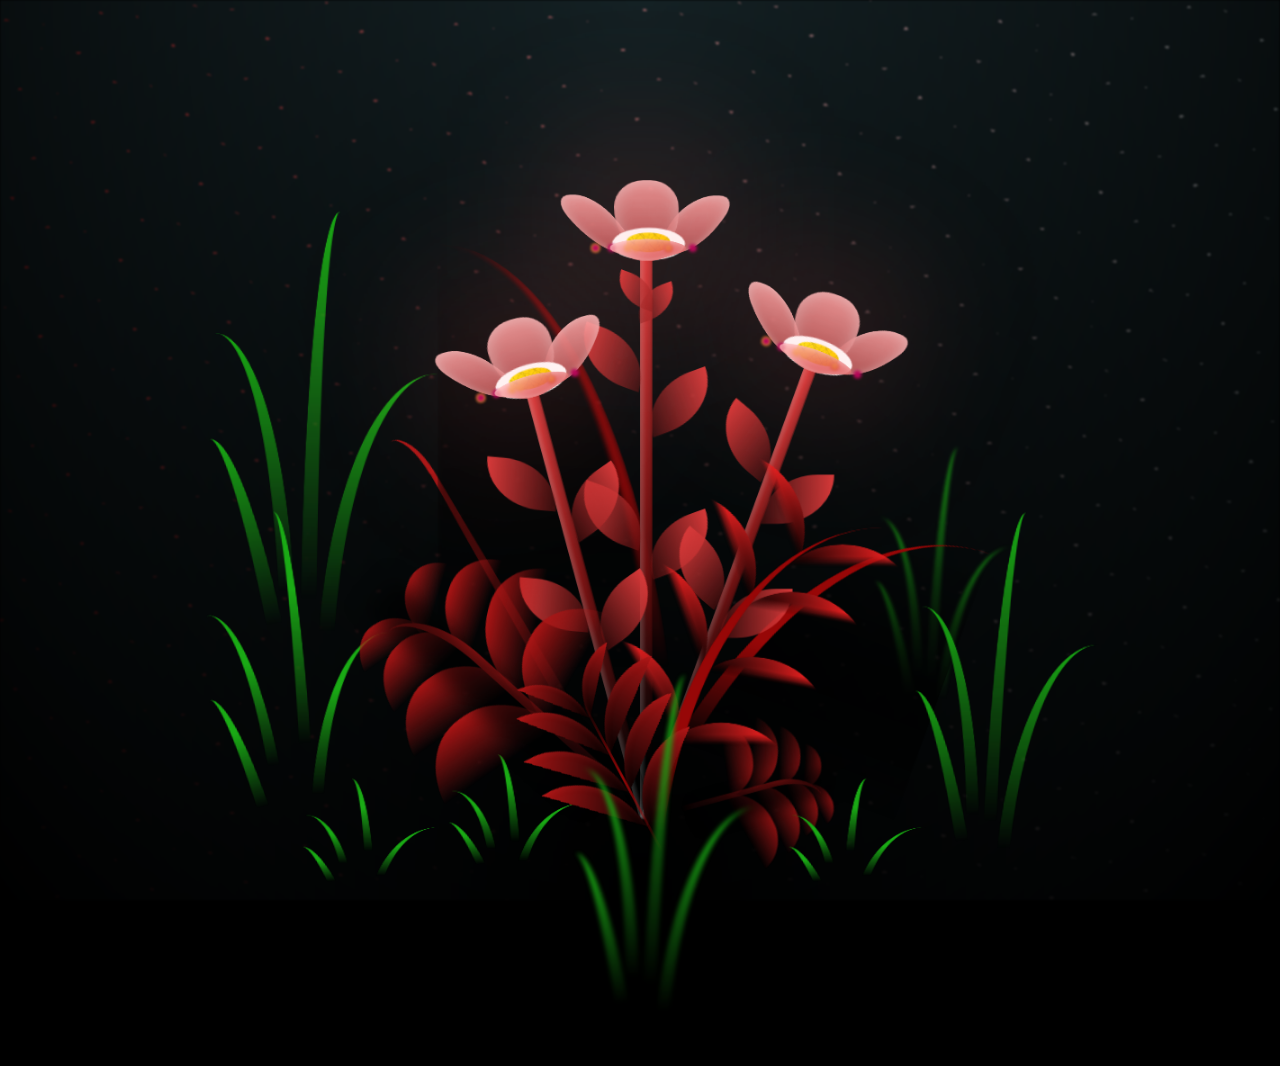
==== flowers/flower.html @ a2e35884 "v2" ====
<!DOCTYPE html>
<html lang="en">
<head>
    <meta charset="UTF-8">
    <meta http-equiv="X-UA-Compatible" content="IE=edge">
    <meta name="viewport" content="width=device-width, initial-scale=1.0">
    <link rel="stylesheet" href="css/main.css">
    <link rel="icon" href="img/flowers.png" type="image/x-icon">
    <title>flowers</title>
    <script src="main.js"></script>
</head>
<body class="container">
    <div class="night"></div>
    <div class="flowers">
      <div class="flower flower--1">
        <div class="flower__leafs flower__leafs--1">
          <div class="flower__leaf flower__leaf--1"></div>
          <div class="flower__leaf flower__leaf--2"></div>
          <div class="flower__leaf flower__leaf--3"></div>
          <div class="flower__leaf flower__leaf--4"></div>
          <div class="flower__white-circle"></div>
  
          <div class="flower__light flower__light--1"></div>
          <div class="flower__light flower__light--2"></div>
          <div class="flower__light flower__light--3"></div>
          <div class="flower__light flower__light--4"></div>
          <div class="flower__light flower__light--5"></div>
          <div class="flower__light flower__light--6"></div>
          <div class="flower__light flower__light--7"></div>
          <div class="flower__light flower__light--8"></div>
  
        </div>
        <div class="flower__line">
          <div class="flower__line__leaf flower__line__leaf--1"></div>
          <div class="flower__line__leaf flower__line__leaf--2"></div>
          <div class="flower__line__leaf flower__line__leaf--3"></div>
          <div class="flower__line__leaf flower__line__leaf--4"></div>
          <div class="flower__line__leaf flower__line__leaf--5"></div>
          <div class="flower__line__leaf flower__line__leaf--6"></div>
        </div>
      </div>
  
      <div class="flower flower--2">
        <div class="flower__leafs flower__leafs--2">
          <div class="flower__leaf flower__leaf--1"></div>
          <div class="flower__leaf flower__leaf--2"></div>
          <div class="flower__leaf flower__leaf--3"></div>
          <div class="flower__leaf flower__leaf--4"></div>
          <div class="flower__white-circle"></div>
  
          <div class="flower__light flower__light--1"></div>
          <div class="flower__light flower__light--2"></div>
          <div class="flower__light flower__light--3"></div>
          <div class="flower__light flower__light--4"></div>
          <div class="flower__light flower__light--5"></div>
          <div class="flower__light flower__light--6"></div>
          <div class="flower__light flower__light--7"></div>
          <div class="flower__light flower__light--8"></div>
  
        </div>
        <div class="flower__line">
          <div class="flower__line__leaf flower__line__leaf--1"></div>
          <div class="flower__line__leaf flower__line__leaf--2"></div>
          <div class="flower__line__leaf flower__line__leaf--3"></div>
          <div class="flower__line__leaf flower__line__leaf--4"></div>
        </div>
      </div>
  
      <div class="flower flower--3">
        <div class="flower__leafs flower__leafs--3">
          <div class="flower__leaf flower__leaf--1"></div>
          <div class="flower__leaf flower__leaf--2"></div>
          <div class="flower__leaf flower__leaf--3"></div>
          <div class="flower__leaf flower__leaf--4"></div>
          <div class="flower__white-circle"></div>
  
          <div class="flower__light flower__light--1"></div>
          <div class="flower__light flower__light--2"></div>
          <div class="flower__light flower__light--3"></div>
          <div class="flower__light flower__light--4"></div>
          <div class="flower__light flower__light--5"></div>
          <div class="flower__light flower__light--6"></div>
          <div class="flower__light flower__light--7"></div>
          <div class="flower__light flower__light--8"></div>
  
        </div>
        <div class="flower__line">
          <div class="flower__line__leaf flower__line__leaf--1"></div>
          <div class="flower__line__leaf flower__line__leaf--2"></div>
          <div class="flower__line__leaf flower__line__leaf--3"></div>
          <div class="flower__line__leaf flower__line__leaf--4"></div>
        </div>
      </div>
  
      <div class="grow-ans" style="--d:1.2s">
        <div class="flower__g-long">
          <div class="flower__g-long__top"></div>
          <div class="flower__g-long__bottom"></div>
        </div>
      </div>
  
      <div class="growing-grass">
        <div class="flower__grass flower__grass--1">
          <div class="flower__grass--top"></div>
          <div class="flower__grass--bottom"></div>
          <div class="flower__grass__leaf flower__grass__leaf--1"></div>
          <div class="flower__grass__leaf flower__grass__leaf--2"></div>
          <div class="flower__grass__leaf flower__grass__leaf--3"></div>
          <div class="flower__grass__leaf flower__grass__leaf--4"></div>
          <div class="flower__grass__leaf flower__grass__leaf--5"></div>
          <div class="flower__grass__leaf flower__grass__leaf--6"></div>
          <div class="flower__grass__leaf flower__grass__leaf--7"></div>
          <div class="flower__grass__leaf flower__grass__leaf--8"></div>
          <div class="flower__grass__overlay"></div>
        </div>
      </div>
  
      <div class="growing-grass">
        <div class="flower__grass flower__grass--2">
          <div class="flower__grass--top"></div>
          <div class="flower__grass--bottom"></div>
          <div class="flower__grass__leaf flower__grass__leaf--1"></div>
          <div class="flower__grass__leaf flower__grass__leaf--2"></div>
          <div class="flower__grass__leaf flower__grass__leaf--3"></div>
          <div class="flower__grass__leaf flower__grass__leaf--4"></div>
          <div class="flower__grass__leaf flower__grass__leaf--5"></div>
          <div class="flower__grass__leaf flower__grass__leaf--6"></div>
          <div class="flower__grass__leaf flower__grass__leaf--7"></div>
          <div class="flower__grass__leaf flower__grass__leaf--8"></div>
          <div class="flower__grass__overlay"></div>
        </div>
      </div>
  
      <div class="grow-ans" style="--d:2.4s">
        <div class="flower__g-right flower__g-right--1">
          <div class="leaf"></div>
        </div>
      </div>
  
      <div class="grow-ans" style="--d:2.8s">
        <div class="flower__g-right flower__g-right--2">
          <div class="leaf"></div>
        </div>
      </div>
  
      <div class="grow-ans" style="--d:2.8s">
        <div class="flower__g-front">
          <div class="flower__g-front__leaf-wrapper flower__g-front__leaf-wrapper--1">
            <div class="flower__g-front__leaf"></div>
          </div>
          <div class="flower__g-front__leaf-wrapper flower__g-front__leaf-wrapper--2">
            <div class="flower__g-front__leaf"></div>
          </div>
          <div class="flower__g-front__leaf-wrapper flower__g-front__leaf-wrapper--3">
            <div class="flower__g-front__leaf"></div>
          </div>
          <div class="flower__g-front__leaf-wrapper flower__g-front__leaf-wrapper--4">
            <div class="flower__g-front__leaf"></div>
          </div>
          <div class="flower__g-front__leaf-wrapper flower__g-front__leaf-wrapper--5">
            <div class="flower__g-front__leaf"></div>
          </div>
          <div class="flower__g-front__leaf-wrapper flower__g-front__leaf-wrapper--6">
            <div class="flower__g-front__leaf"></div>
          </div>
          <div class="flower__g-front__leaf-wrapper flower__g-front__leaf-wrapper--7">
            <div class="flower__g-front__leaf"></div>
          </div>
          <div class="flower__g-front__leaf-wrapper flower__g-front__leaf-wrapper--8">
            <div class="flower__g-front__leaf"></div>
          </div>
          <div class="flower__g-front__line"></div>
        </div>
      </div>
  
      <div class="grow-ans" style="--d:3.2s">
        <div class="flower__g-fr">
          <div class="leaf"></div>
          <div class="flower__g-fr__leaf flower__g-fr__leaf--1"></div>
          <div class="flower__g-fr__leaf flower__g-fr__leaf--2"></div>
          <div class="flower__g-fr__leaf flower__g-fr__leaf--3"></div>
          <div class="flower__g-fr__leaf flower__g-fr__leaf--4"></div>
          <div class="flower__g-fr__leaf flower__g-fr__leaf--5"></div>
          <div class="flower__g-fr__leaf flower__g-fr__leaf--6"></div>
          <div class="flower__g-fr__leaf flower__g-fr__leaf--7"></div>
          <div class="flower__g-fr__leaf flower__g-fr__leaf--8"></div>
        </div>
      </div>
  
      <div class="long-g long-g--0">
        <div class="grow-ans" style="--d:3s">
          <div class="leaf leaf--0"></div>
        </div>
        <div class="grow-ans" style="--d:2.2s">
          <div class="leaf leaf--1"></div>
        </div>
        <div class="grow-ans" style="--d:3.4s">
          <div class="leaf leaf--2"></div>
        </div>
        <div class="grow-ans" style="--d:3.6s">
          <div class="leaf leaf--3"></div>
        </div>
      </div>
  
      <div class="long-g long-g--1">
        <div class="grow-ans" style="--d:3.6s">
          <div class="leaf leaf--0"></div>
        </div>
        <div class="grow-ans" style="--d:3.8s">
          <div class="leaf leaf--1"></div>
        </div>
        <div class="grow-ans" style="--d:4s">
          <div class="leaf leaf--2"></div>
        </div>
        <div class="grow-ans" style="--d:4.2s">
          <div class="leaf leaf--3"></div>
        </div>
      </div>
  
      <div class="long-g long-g--2">
        <div class="grow-ans" style="--d:4s">
          <div class="leaf leaf--0"></div>
        </div>
        <div class="grow-ans" style="--d:4.2s">
          <div class="leaf leaf--1"></div>
        </div>
        <div class="grow-ans" style="--d:4.4s">
          <div class="leaf leaf--2"></div>
        </div>
        <div class="grow-ans" style="--d:4.6s">
          <div class="leaf leaf--3"></div>
        </div>
      </div>
  
      <div class="long-g long-g--3">
        <div class="grow-ans" style="--d:4s">
          <div class="leaf leaf--0"></div>
        </div>
        <div class="grow-ans" style="--d:4.2s">
          <div class="leaf leaf--1"></div>
        </div>
        <div class="grow-ans" style="--d:3s">
          <div class="leaf leaf--2"></div>
        </div>
        <div class="grow-ans" style="--d:3.6s">
          <div class="leaf leaf--3"></div>
        </div>
      </div>
  
      <div class="long-g long-g--4">
        <div class="grow-ans" style="--d:4s">
          <div class="leaf leaf--0"></div>
        </div>
        <div class="grow-ans" style="--d:4.2s">
          <div class="leaf leaf--1"></div>
        </div>
        <div class="grow-ans" style="--d:3s">
          <div class="leaf leaf--2"></div>
        </div>
        <div class="grow-ans" style="--d:3.6s">
          <div class="leaf leaf--3"></div>
        </div>
      </div>
  
      <div class="long-g long-g--5">
        <div class="grow-ans" style="--d:4s">
          <div class="leaf leaf--0"></div>
        </div>
        <div class="grow-ans" style="--d:4.2s">
          <div class="leaf leaf--1"></div>
        </div>
        <div class="grow-ans" style="--d:3s">
          <div class="leaf leaf--2"></div>
        </div>
        <div class="grow-ans" style="--d:3.6s">
          <div class="leaf leaf--3"></div>
        </div>
      </div>
  
      <div class="long-g long-g--6">
        <div class="grow-ans" style="--d:4.2s">
          <div class="leaf leaf--0"></div>
        </div>
        <div class="grow-ans" style="--d:4.4s">
          <div class="leaf leaf--1"></div>
        </div>
        <div class="grow-ans" style="--d:4.6s">
          <div class="leaf leaf--2"></div>
        </div>
        <div class="grow-ans" style="--d:4.8s">
          <div class="leaf leaf--3"></div>
        </div>
      </div>
  
      <div class="long-g long-g--7">
        <div class="grow-ans" style="--d:3s">
          <div class="leaf leaf--0"></div>
        </div>
        <div class="grow-ans" style="--d:3.2s">
          <div class="leaf leaf--1"></div>
        </div>
        <div class="grow-ans" style="--d:3.5s">
          <div class="leaf leaf--2"></div>
        </div>
        <div class="grow-ans" style="--d:3.6s">
          <div class="leaf leaf--3"></div>
        </div>
      </div>
    </div>

    <!-- heart parts -->
    <div class="bubbles">
      <div class="bubble"><svg class="heart" viewBox="0 0 32 32">
          <title>heart</title>
          <path d="M23.6 2c-3.363 0-6.258 2.736-7.599 5.594-1.342-2.858-4.237-5.594-7.601-5.594-4.637 0-8.4 3.764-8.4 8.401 0 9.433 9.516 11.906 16.001 21.232 6.13-9.268 15.999-12.1 15.999-21.232 0-4.637-3.763-8.401-8.4-8.401z"></path>
        </svg>
      </div>
      <div class="bubble"><svg class="heart" viewBox="0 0 32 32">
          <title>heart</title>
          <path d="M23.6 2c-3.363 0-6.258 2.736-7.599 5.594-1.342-2.858-4.237-5.594-7.601-5.594-4.637 0-8.4 3.764-8.4 8.401 0 9.433 9.516 11.906 16.001 21.232 6.13-9.268 15.999-12.1 15.999-21.232 0-4.637-3.763-8.401-8.4-8.401z"></path>
        </svg>
      </div>
      <div class="bubble"><svg class="heart" viewBox="0 0 32 32">
          <title>heart</title>
          <path d="M23.6 2c-3.363 0-6.258 2.736-7.599 5.594-1.342-2.858-4.237-5.594-7.601-5.594-4.637 0-8.4 3.764-8.4 8.401 0 9.433 9.516 11.906 16.001 21.232 6.13-9.268 15.999-12.1 15.999-21.232 0-4.637-3.763-8.401-8.4-8.401z"></path>
        </svg>
      </div>
      <div class="bubble"><svg class="heart" viewBox="0 0 32 32">
          <title>heart</title>
          <path d="M23.6 2c-3.363 0-6.258 2.736-7.599 5.594-1.342-2.858-4.237-5.594-7.601-5.594-4.637 0-8.4 3.764-8.4 8.401 0 9.433 9.516 11.906 16.001 21.232 6.13-9.268 15.999-12.1 15.999-21.232 0-4.637-3.763-8.401-8.4-8.401z"></path>
        </svg>
      </div>
      <div class="bubble"><svg class="heart" viewBox="0 0 32 32">
          <title>heart</title>
          <path d="M23.6 2c-3.363 0-6.258 2.736-7.599 5.594-1.342-2.858-4.237-5.594-7.601-5.594-4.637 0-8.4 3.764-8.4 8.401 0 9.433 9.516 11.906 16.001 21.232 6.13-9.268 15.999-12.1 15.999-21.232 0-4.637-3.763-8.401-8.4-8.401z"></path>
        </svg>
      </div>
      <div class="bubble"><svg class="heart" viewBox="0 0 32 32">
          <title>heart</title>
          <path d="M23.6 2c-3.363 0-6.258 2.736-7.599 5.594-1.342-2.858-4.237-5.594-7.601-5.594-4.637 0-8.4 3.764-8.4 8.401 0 9.433 9.516 11.906 16.001 21.232 6.13-9.268 15.999-12.1 15.999-21.232 0-4.637-3.763-8.401-8.4-8.401z"></path>
        </svg>
      </div>
      <div class="bubble"><svg class="heart" viewBox="0 0 32 32">
          <title>heart</title>
          <path d="M23.6 2c-3.363 0-6.258 2.736-7.599 5.594-1.342-2.858-4.237-5.594-7.601-5.594-4.637 0-8.4 3.764-8.4 8.401 0 9.433 9.516 11.906 16.001 21.232 6.13-9.268 15.999-12.1 15.999-21.232 0-4.637-3.763-8.401-8.4-8.401z"></path>
        </svg>
      </div>
      <div class="bubble"><svg class="heart" viewBox="0 0 32 32">
          <title>heart</title>
          <path d="M23.6 2c-3.363 0-6.258 2.736-7.599 5.594-1.342-2.858-4.237-5.594-7.601-5.594-4.637 0-8.4 3.764-8.4 8.401 0 9.433 9.516 11.906 16.001 21.232 6.13-9.268 15.999-12.1 15.999-21.232 0-4.637-3.763-8.401-8.4-8.401z"></path>
        </svg>
      </div>
      <div class="bubble"><svg class="heart" viewBox="0 0 32 32">
          <title>heart</title>
          <path d="M23.6 2c-3.363 0-6.258 2.736-7.599 5.594-1.342-2.858-4.237-5.594-7.601-5.594-4.637 0-8.4 3.764-8.4 8.401 0 9.433 9.516 11.906 16.001 21.232 6.13-9.268 15.999-12.1 15.999-21.232 0-4.637-3.763-8.401-8.4-8.401z"></path>
        </svg>
      </div>
      <div class="bubble"><svg class="heart" viewBox="0 0 32 32">
          <title>heart</title>
          <path d="M23.6 2c-3.363 0-6.258 2.736-7.599 5.594-1.342-2.858-4.237-5.594-7.601-5.594-4.637 0-8.4 3.764-8.4 8.401 0 9.433 9.516 11.906 16.001 21.232 6.13-9.268 15.999-12.1 15.999-21.232 0-4.637-3.763-8.401-8.4-8.401z"></path>
        </svg>
      </div>
      <div class="bubble"><svg class="heart" viewBox="0 0 32 32">
          <title>heart</title>
          <path d="M23.6 2c-3.363 0-6.258 2.736-7.599 5.594-1.342-2.858-4.237-5.594-7.601-5.594-4.637 0-8.4 3.764-8.4 8.401 0 9.433 9.516 11.906 16.001 21.232 6.13-9.268 15.999-12.1 15.999-21.232 0-4.637-3.763-8.401-8.4-8.401z"></path>
        </svg>
      </div>
      <div class="bubble"><svg class="heart" viewBox="0 0 32 32">
          <title>heart</title>
          <path d="M23.6 2c-3.363 0-6.258 2.736-7.599 5.594-1.342-2.858-4.237-5.594-7.601-5.594-4.637 0-8.4 3.764-8.4 8.401 0 9.433 9.516 11.906 16.001 21.232 6.13-9.268 15.999-12.1 15.999-21.232 0-4.637-3.763-8.401-8.4-8.401z"></path>
        </svg>
      </div>
      <div class="bubble"><svg class="heart" viewBox="0 0 32 32">
          <title>heart</title>
          <path d="M23.6 2c-3.363 0-6.258 2.736-7.599 5.594-1.342-2.858-4.237-5.594-7.601-5.594-4.637 0-8.4 3.764-8.4 8.401 0 9.433 9.516 11.906 16.001 21.232 6.13-9.268 15.999-12.1 15.999-21.232 0-4.637-3.763-8.401-8.4-8.401z"></path>
        </svg>
      </div>
      <div class="bubble"><svg class="heart" viewBox="0 0 32 32">
          <title>heart</title>
          <path d="M23.6 2c-3.363 0-6.258 2.736-7.599 5.594-1.342-2.858-4.237-5.594-7.601-5.594-4.637 0-8.4 3.764-8.4 8.401 0 9.433 9.516 11.906 16.001 21.232 6.13-9.268 15.999-12.1 15.999-21.232 0-4.637-3.763-8.401-8.4-8.401z"></path>
        </svg>
      </div>
      <div class="bubble"><svg class="heart" viewBox="0 0 32 32">
          <title>heart</title>
          <path d="M23.6 2c-3.363 0-6.258 2.736-7.599 5.594-1.342-2.858-4.237-5.594-7.601-5.594-4.637 0-8.4 3.764-8.4 8.401 0 9.433 9.516 11.906 16.001 21.232 6.13-9.268 15.999-12.1 15.999-21.232 0-4.637-3.763-8.401-8.4-8.401z"></path>
        </svg>
      </div>
      <div class="bubble"><svg class="heart" viewBox="0 0 32 32">
          <title>heart</title>
          <path d="M23.6 2c-3.363 0-6.258 2.736-7.599 5.594-1.342-2.858-4.237-5.594-7.601-5.594-4.637 0-8.4 3.764-8.4 8.401 0 9.433 9.516 11.906 16.001 21.232 6.13-9.268 15.999-12.1 15.999-21.232 0-4.637-3.763-8.401-8.4-8.401z"></path>
        </svg>
      </div>
      <div class="bubble"><svg class="heart" viewBox="0 0 32 32">
          <title>heart</title>
          <path d="M23.6 2c-3.363 0-6.258 2.736-7.599 5.594-1.342-2.858-4.237-5.594-7.601-5.594-4.637 0-8.4 3.764-8.4 8.401 0 9.433 9.516 11.906 16.001 21.232 6.13-9.268 15.999-12.1 15.999-21.232 0-4.637-3.763-8.401-8.4-8.401z"></path>
        </svg>
      </div>
      <div class="bubble"><svg class="heart" viewBox="0 0 32 32">
          <title>heart</title>
          <path d="M23.6 2c-3.363 0-6.258 2.736-7.599 5.594-1.342-2.858-4.237-5.594-7.601-5.594-4.637 0-8.4 3.764-8.4 8.401 0 9.433 9.516 11.906 16.001 21.232 6.13-9.268 15.999-12.1 15.999-21.232 0-4.637-3.763-8.401-8.4-8.401z"></path>
        </svg>
      </div>
      <div class="bubble"><svg class="heart" viewBox="0 0 32 32">
          <title>heart</title>
          <path d="M23.6 2c-3.363 0-6.258 2.736-7.599 5.594-1.342-2.858-4.237-5.594-7.601-5.594-4.637 0-8.4 3.764-8.4 8.401 0 9.433 9.516 11.906 16.001 21.232 6.13-9.268 15.999-12.1 15.999-21.232 0-4.637-3.763-8.401-8.4-8.401z"></path>
        </svg>
      </div>
      <div class="bubble"><svg class="heart" viewBox="0 0 32 32">
          <title>heart</title>
          <path d="M23.6 2c-3.363 0-6.258 2.736-7.599 5.594-1.342-2.858-4.237-5.594-7.601-5.594-4.637 0-8.4 3.764-8.4 8.401 0 9.433 9.516 11.906 16.001 21.232 6.13-9.268 15.999-12.1 15.999-21.232 0-4.637-3.763-8.401-8.4-8.401z"></path>
        </svg>
  </body>
  
</html>
---- flowers/css/main.css ----
*,
*::after,
*::before {
  padding: 0;
  margin: 0;
  box-sizing: border-box;
}

:root {
  --dark-color: #000000;
}

body {
  display: flex;
  align-items: flex-end;
  justify-content: center;
  min-height: 100vh;
  background-color: var(--dark-color);
  overflow: hidden;
  perspective: 1000px;
}

.night {
  position: fixed;
  left: 50%;
  top: 0;
  transform: translateX(-50%);
  width: 100%;
  height: 100%;
  filter: blur(0.1vmin);
  background-image: 
  radial-gradient(
    ellipse at top, transparent 0%, var(--dark-color)
  ),
  radial-gradient(
    ellipse at bottom, var(--dark-color), rgba(145, 233, 255, 0.2)
  ),
  repeating-linear-gradient(
    220deg, rgb(0, 0, 0) 0px, rgb(0, 0, 0) 19px, transparent 19px, transparent 22px
  ),
  repeating-linear-gradient(189deg, rgb(0, 0, 0) 0px, rgb(0, 0, 0) 19px, transparent 19px, transparent 22px),
  repeating-linear-gradient(148deg, rgb(0, 0, 0) 0px, rgb(0, 0, 0) 19px, transparent 19px, transparent 22px),
  linear-gradient(90deg, #ff0000, rgb(240, 240, 240));
}

.flowers {
  position: relative;
  transform: scale(0.9);
}

.flower {
  position: absolute;
  bottom: 10vmin;
  transform-origin: bottom center;
  z-index: 10;
  --fl-speed: 0.8s;
}
.flower--1 {
  -webkit-animation: moving-flower-1 4s linear infinite;
          animation: moving-flower-1 4s linear infinite;
}
.flower--1 .flower__line {
  height: 70vmin;
  -webkit-animation-delay: 0.3s;
          animation-delay: 0.3s;
}
.flower--1 .flower__line__leaf--1 {
  -webkit-animation: blooming-leaf-right var(--fl-speed) 1.6s backwards;
          animation: blooming-leaf-right var(--fl-speed) 1.6s backwards;
}
.flower--1 .flower__line__leaf--2 {
  -webkit-animation: blooming-leaf-right var(--fl-speed) 1.4s backwards;
          animation: blooming-leaf-right var(--fl-speed) 1.4s backwards;
}
.flower--1 .flower__line__leaf--3 {
  -webkit-animation: blooming-leaf-left var(--fl-speed) 1.2s backwards;
          animation: blooming-leaf-left var(--fl-speed) 1.2s backwards;
}
.flower--1 .flower__line__leaf--4 {
  -webkit-animation: blooming-leaf-left var(--fl-speed) 1s backwards;
          animation: blooming-leaf-left var(--fl-speed) 1s backwards;
}
.flower--1 .flower__line__leaf--5 {
  -webkit-animation: blooming-leaf-right var(--fl-speed) 1.8s backwards;
          animation: blooming-leaf-right var(--fl-speed) 1.8s backwards;
}
.flower--1 .flower__line__leaf--6 {
  -webkit-animation: blooming-leaf-left var(--fl-speed) 2s backwards;
          animation: blooming-leaf-left var(--fl-speed) 2s backwards;
}
.flower--2 {
  left: 50%;
  transform: rotate(20deg);
  -webkit-animation: moving-flower-2 4s linear infinite;
          animation: moving-flower-2 4s linear infinite;
}
.flower--2 .flower__line {
  height: 60vmin;
  -webkit-animation-delay: 0.6s;
          animation-delay: 0.6s;
}
.flower--2 .flower__line__leaf--1 {
  -webkit-animation: blooming-leaf-right var(--fl-speed) 1.9s backwards;
          animation: blooming-leaf-right var(--fl-speed) 1.9s backwards;
}
.flower--2 .flower__line__leaf--2 {
  -webkit-animation: blooming-leaf-right var(--fl-speed) 1.7s backwards;
          animation: blooming-leaf-right var(--fl-speed) 1.7s backwards;
}
.flower--2 .flower__line__leaf--3 {
  -webkit-animation: blooming-leaf-left var(--fl-speed) 1.5s backwards;
          animation: blooming-leaf-left var(--fl-speed) 1.5s backwards;
}
.flower--2 .flower__line__leaf--4 {
  -webkit-animation: blooming-leaf-left var(--fl-speed) 1.3s backwards;
          animation: blooming-leaf-left var(--fl-speed) 1.3s backwards;
}
.flower--3 {
  left: 50%;
  transform: rotate(-15deg);
  -webkit-animation: moving-flower-3 4s linear infinite;
          animation: moving-flower-3 4s linear infinite;
}
.flower--3 .flower__line {
  -webkit-animation-delay: 0.9s;
          animation-delay: 0.9s;
}
.flower--3 .flower__line__leaf--1 {
  -webkit-animation: blooming-leaf-right var(--fl-speed) 2.5s backwards;
          animation: blooming-leaf-right var(--fl-speed) 2.5s backwards;
}
.flower--3 .flower__line__leaf--2 {
  -webkit-animation: blooming-leaf-right var(--fl-speed) 2.3s backwards;
          animation: blooming-leaf-right var(--fl-speed) 2.3s backwards;
}
.flower--3 .flower__line__leaf--3 {
  -webkit-animation: blooming-leaf-left var(--fl-speed) 2.1s backwards;
          animation: blooming-leaf-left var(--fl-speed) 2.1s backwards;
}
.flower--3 .flower__line__leaf--4 {
  -webkit-animation: blooming-leaf-left var(--fl-speed) 1.9s backwards;
          animation: blooming-leaf-left var(--fl-speed) 1.9s backwards;
}
.flower__leafs {
  position: relative;
  -webkit-animation: blooming-flower 2s backwards;
          animation: blooming-flower 2s backwards;
}
.flower__leafs--1 {
  -webkit-animation-delay: 1.1s;
          animation-delay: 1.1s;
}
.flower__leafs--2 {
  -webkit-animation-delay: 1.4s;
          animation-delay: 1.4s;
}
.flower__leafs--3 {
  -webkit-animation-delay: 1.7s;
          animation-delay: 1.7s;
}
.flower__leafs::after {
  content: "";
  position: absolute;
  left: 0;
  top: 0;
  transform: translate(-50%, -100%);
  width: 8vmin;
  height: 8vmin;
  background-color: #ff6b6b;
  filter: blur(10vmin);
}
.flower__leaf {
  position: absolute;
  bottom: 0;
  left: 50%;
  width: 8vmin;
  height: 11vmin;
  border-radius: 51% 49% 47% 53%/44% 45% 55% 69%;
  background-color: #ffa7a7;
  background-image: linear-gradient(to top, #b85454, #ffa7a7);
  transform-origin: bottom center;
  opacity: 0.9;
  box-shadow: inset 0 0 2vmin rgba(255, 255, 255, 0.5);
}
.flower__leaf--1 {
  transform: translate(-10%, 1%) rotateY(40deg) rotateX(-50deg);
}
.flower__leaf--2 {
  transform: translate(-50%, -4%) rotateX(40deg);
}
.flower__leaf--3 {
  transform: translate(-90%, 0%) rotateY(45deg) rotateX(50deg);
}
.flower__leaf--4 {
  width: 8vmin;
  height: 8vmin;
  transform-origin: bottom left;
  border-radius: 4vmin 10vmin 4vmin 4vmin;
  transform: translate(0%, 18%) rotateX(70deg) rotate(-43deg);
  background-image: linear-gradient(to top, #d63939, #ffa7a7);
  z-index: 1;
  opacity: 0.8;
}
.flower__white-circle {
  position: absolute;
  left: -3.5vmin;
  top: -3vmin;
  width: 9vmin;
  height: 4vmin;
  border-radius: 50%;
  background-color: #fff;
}
.flower__white-circle::after {
  content: "";
  position: absolute;
  left: 50%;
  top: 45%;
  transform: translate(-50%, -50%);
  width: 60%;
  height: 60%;
  border-radius: inherit;
  background-image: 
  repeating-linear-gradient(135deg, rgba(0, 0, 0, 0.03) 0px, rgba(0, 0, 0, 0.03) 1px, transparent 1px, transparent 12px),
  repeating-linear-gradient(45deg, rgba(0, 0, 0, 0.03) 0px, rgba(0, 0, 0, 0.03) 1px, transparent 1px, transparent 12px), 
  repeating-linear-gradient(67.5deg, rgba(0, 0, 0, 0.03) 0px, rgba(0, 0, 0, 0.03) 1px, transparent 1px, transparent 12px), 
  repeating-linear-gradient(135deg, rgba(0, 0, 0, 0.03) 0px, rgba(0, 0, 0, 0.03) 1px, transparent 1px, transparent 12px), 
  repeating-linear-gradient(45deg, rgba(0, 0, 0, 0.03) 0px, rgba(0, 0, 0, 0.03) 1px, transparent 1px, transparent 12px), 
  repeating-linear-gradient(112.5deg, rgba(0, 0, 0, 0.03) 0px, rgba(0, 0, 0, 0.03) 1px, transparent 1px, transparent 12px), 
  repeating-linear-gradient(112.5deg, rgba(0, 0, 0, 0.03) 0px, rgba(0, 0, 0, 0.03) 1px, transparent 1px, transparent 12px), 
  repeating-linear-gradient(45deg, rgba(0, 0, 0, 0.03) 0px, rgba(0, 0, 0, 0.03) 1px, transparent 1px, transparent 12px), 
  repeating-linear-gradient(22.5deg, rgba(0, 0, 0, 0.03) 0px, rgba(0, 0, 0, 0.03) 1px, transparent 1px, transparent 12px), 
  repeating-linear-gradient(45deg, rgba(0, 0, 0, 0.03) 0px, rgba(0, 0, 0, 0.03) 1px, transparent 1px, transparent 12px), 
  repeating-linear-gradient(22.5deg, rgba(0, 0, 0, 0.03) 0px, rgba(0, 0, 0, 0.03) 1px, transparent 1px, transparent 12px), 
  repeating-linear-gradient(135deg, rgba(0, 0, 0, 0.03) 0px, rgba(0, 0, 0, 0.03) 1px, transparent 1px, transparent 12px), 
  repeating-linear-gradient(157.5deg, rgba(0, 0, 0, 0.03) 0px, rgba(0, 0, 0, 0.03) 1px, transparent 1px, transparent 12px), 
  repeating-linear-gradient(67.5deg, rgba(0, 0, 0, 0.03) 0px, rgba(0, 0, 0, 0.03) 1px, transparent 1px, transparent 12px), 
  repeating-linear-gradient(67.5deg, rgba(0, 0, 0, 0.03) 0px, rgba(0, 0, 0, 0.03) 1px, transparent 1px, transparent 12px), 
  linear-gradient(90deg, rgb(255, 235, 18), rgb(255, 206, 0));
}
.flower__line {
  height: 55vmin;
  width: 1.5vmin;
  background-image: linear-gradient(to left, rgba(0, 0, 0, 0.2), transparent, rgba(255, 255, 255, 0.2)), linear-gradient(to top, transparent 10%, #7a1414, #d63939);
  box-shadow: inset 0 0 2px rgba(0, 0, 0, 0.5);
  -webkit-animation: grow-flower-tree 4s backwards;
          animation: grow-flower-tree 4s backwards;
}
.flower__line__leaf {
  --w: 7vmin;
  --h: calc(var(--w) + 2vmin);
  position: absolute;
  top: 20%;
  left: 90%;
  width: var(--w);
  height: var(--h);
  border-top-right-radius: var(--h);
  border-bottom-left-radius: var(--h);
  background-image: linear-gradient(to top, #7a141466, #d63939);
}
.flower__line__leaf--1 {
  transform: rotate(70deg) rotateY(30deg);
}
.flower__line__leaf--2 {
  top: 45%;
  transform: rotate(70deg) rotateY(30deg);
}
.flower__line__leaf--3, .flower__line__leaf--4, .flower__line__leaf--6 {
  border-top-right-radius: 0;
  border-bottom-left-radius: 0;
  border-top-left-radius: var(--h);
  border-bottom-right-radius: var(--h);
  left: -460%;
  top: 12%;
  transform: rotate(-70deg) rotateY(30deg);
}
.flower__line__leaf--4 {
  top: 40%;
}
.flower__line__leaf--5 {
  top: 0;
  transform-origin: left;
  transform: rotate(70deg) rotateY(30deg) scale(0.6);
}
.flower__line__leaf--6 {
  top: -2%;
  left: -450%;
  transform-origin: right;
  transform: rotate(-70deg) rotateY(30deg) scale(0.6);
}
.flower__light {
  position: absolute;
  bottom: 0vmin;
  width: 1vmin;
  height: 1vmin;
  background-color: rgb(255, 251, 0);
  border-radius: 50%;
  filter: blur(0.2vmin);
  -webkit-animation: light-ans 4s linear infinite backwards;
          animation: light-ans 4s linear infinite backwards;
}
.flower__light:nth-child(odd) {
  background-color: #b00058;
}
.flower__light--1 {
  left: -2vmin;
  -webkit-animation-delay: 1s;
          animation-delay: 1s;
}
.flower__light--2 {
  left: 3vmin;
  -webkit-animation-delay: 0.5s;
          animation-delay: 0.5s;
}
.flower__light--3 {
  left: -6vmin;
  -webkit-animation-delay: 0.3s;
          animation-delay: 0.3s;
}
.flower__light--4 {
  left: 6vmin;
  -webkit-animation-delay: 0.9s;
          animation-delay: 0.9s;
}
.flower__light--5 {
  left: -1vmin;
  -webkit-animation-delay: 1.5s;
          animation-delay: 1.5s;
}
.flower__light--6 {
  left: -4vmin;
  -webkit-animation-delay: 3s;
          animation-delay: 3s;
}
.flower__light--7 {
  left: 3vmin;
  -webkit-animation-delay: 2s;
          animation-delay: 2s;
}
.flower__light--8 {
  left: -6vmin;
  -webkit-animation-delay: 3.5s;
          animation-delay: 3.5s;
}
.flower__grass {
  /* ball ball flower color */
  --c: #aa1515;
  --line-w: 1.5vmin;
  position: absolute;
  bottom: 12vmin;
  left: -7vmin;
  display: flex;
  flex-direction: column;
  align-items: flex-end;
  z-index: 20;
  transform-origin: bottom center;
  transform: rotate(-48deg) rotateY(40deg);
}
.flower__grass--1 {
  -webkit-animation: moving-grass 2s linear infinite;
          animation: moving-grass 2s linear infinite;
}
.flower__grass--2 {
  left: 2vmin;
  bottom: 10vmin;
  transform: scale(0.5) rotate(75deg) rotateX(10deg) rotateY(-200deg);
  opacity: 0.8;
  z-index: 0;
  -webkit-animation: moving-grass--2 1.5s linear infinite;
          animation: moving-grass--2 1.5s linear infinite;
}
.flower__grass--top {
  width: 7vmin;
  height: 10vmin;
  border-top-right-radius: 100%;
  border-right: var(--line-w) solid var(--c);
  transform-origin: bottom center;
  transform: rotate(-2deg);
}
.flower__grass--bottom {
  margin-top: -2px;
  width: var(--line-w);
  height: 25vmin;
  background-image: linear-gradient(to top, transparent, var(--c));
}
.flower__grass__leaf {
  --size: 10vmin;
  position: absolute;
  width: calc(var(--size) * 2.1);
  height: var(--size);
  border-top-left-radius: var(--size);
  border-top-right-radius: var(--size);
  background-image: linear-gradient(to top, transparent, transparent 30%, var(--c));
  z-index: 100;
}
.flower__grass__leaf--1 {
  top: -6%;
  left: 30%;
  --size: 6vmin;
  transform: rotate(-20deg);
  -webkit-animation: growing-grass-ans--1 2s 2.6s backwards;
          animation: growing-grass-ans--1 2s 2.6s backwards;
}
@-webkit-keyframes growing-grass-ans--1 {
  0% {
    transform-origin: bottom left;
    transform: rotate(-20deg) scale(0);
  }
}
@keyframes growing-grass-ans--1 {
  0% {
    transform-origin: bottom left;
    transform: rotate(-20deg) scale(0);
  }
}
.flower__grass__leaf--2 {
  top: -5%;
  left: -110%;
  --size: 6vmin;
  transform: rotate(10deg);
  -webkit-animation: growing-grass-ans--2 2s 2.4s linear backwards;
          animation: growing-grass-ans--2 2s 2.4s linear backwards;
}
@-webkit-keyframes growing-grass-ans--2 {
  0% {
    transform-origin: bottom right;
    transform: rotate(10deg) scale(0);
  }
}
@keyframes growing-grass-ans--2 {
  0% {
    transform-origin: bottom right;
    transform: rotate(10deg) scale(0);
  }
}
.flower__grass__leaf--3 {
  top: 5%;
  left: 60%;
  --size: 8vmin;
  transform: rotate(-18deg) rotateX(-20deg);
  -webkit-animation: growing-grass-ans--3 2s 2.2s linear backwards;
          animation: growing-grass-ans--3 2s 2.2s linear backwards;
}
@-webkit-keyframes growing-grass-ans--3 {
  0% {
    transform-origin: bottom left;
    transform: rotate(-18deg) rotateX(-20deg) scale(0);
  }
}
@keyframes growing-grass-ans--3 {
  0% {
    transform-origin: bottom left;
    transform: rotate(-18deg) rotateX(-20deg) scale(0);
  }
}
.flower__grass__leaf--4 {
  top: 6%;
  left: -135%;
  --size: 8vmin;
  transform: rotate(2deg);
  -webkit-animation: growing-grass-ans--4 2s 2s linear backwards;
          animation: growing-grass-ans--4 2s 2s linear backwards;
}
@-webkit-keyframes growing-grass-ans--4 {
  0% {
    transform-origin: bottom right;
    transform: rotate(2deg) scale(0);
  }
}
@keyframes growing-grass-ans--4 {
  0% {
    transform-origin: bottom right;
    transform: rotate(2deg) scale(0);
  }
}
.flower__grass__leaf--5 {
  top: 20%;
  left: 60%;
  --size: 10vmin;
  transform: rotate(-24deg) rotateX(-20deg);
  -webkit-animation: growing-grass-ans--5 2s 1.8s linear backwards;
          animation: growing-grass-ans--5 2s 1.8s linear backwards;
}
@-webkit-keyframes growing-grass-ans--5 {
  0% {
    transform-origin: bottom left;
    transform: rotate(-24deg) rotateX(-20deg) scale(0);
  }
}
@keyframes growing-grass-ans--5 {
  0% {
    transform-origin: bottom left;
    transform: rotate(-24deg) rotateX(-20deg) scale(0);
  }
}
.flower__grass__leaf--6 {
  top: 22%;
  left: -180%;
  --size: 10vmin;
  transform: rotate(10deg);
  -webkit-animation: growing-grass-ans--6 2s 1.6s linear backwards;
          animation: growing-grass-ans--6 2s 1.6s linear backwards;
}
@-webkit-keyframes growing-grass-ans--6 {
  0% {
    transform-origin: bottom right;
    transform: rotate(10deg) scale(0);
  }
}
@keyframes growing-grass-ans--6 {
  0% {
    transform-origin: bottom right;
    transform: rotate(10deg) scale(0);
  }
}
.flower__grass__leaf--7 {
  top: 39%;
  left: 70%;
  --size: 10vmin;
  transform: rotate(-10deg);
  -webkit-animation: growing-grass-ans--7 2s 1.4s linear backwards;
          animation: growing-grass-ans--7 2s 1.4s linear backwards;
}
@-webkit-keyframes growing-grass-ans--7 {
  0% {
    transform-origin: bottom left;
    transform: rotate(-10deg) scale(0);
  }
}
@keyframes growing-grass-ans--7 {
  0% {
    transform-origin: bottom left;
    transform: rotate(-10deg) scale(0);
  }
}
.flower__grass__leaf--8 {
  top: 40%;
  left: -215%;
  --size: 11vmin;
  transform: rotate(10deg);
  -webkit-animation: growing-grass-ans--8 2s 1.2s linear backwards;
          animation: growing-grass-ans--8 2s 1.2s linear backwards;
}
@-webkit-keyframes growing-grass-ans--8 {
  0% {
    transform-origin: bottom right;
    transform: rotate(10deg) scale(0);
  }
}
@keyframes growing-grass-ans--8 {
  0% {
    transform-origin: bottom right;
    transform: rotate(10deg) scale(0);
  }
}
.flower__grass__overlay {
  position: absolute;
  top: -10%;
  right: 0%;
  width: 100%;
  height: 100%;
  background-color: rgba(0, 0, 0, 0.6);
  filter: blur(1.5vmin);
  z-index: 100;
}
.flower__g-long {
  --w: 2vmin;
  --h: 6vmin;
  --c: #aa1515;
  position: absolute;
  bottom: 10vmin;
  left: -3vmin;
  transform-origin: bottom center;
  transform: rotate(-30deg) rotateY(-20deg);
  display: flex;
  flex-direction: column;
  align-items: flex-end;
  -webkit-animation: flower-g-long-ans 3s linear infinite;
          animation: flower-g-long-ans 3s linear infinite;
}
@-webkit-keyframes flower-g-long-ans {
  0%, 100% {
    transform: rotate(-30deg) rotateY(-20deg);
  }
  50% {
    transform: rotate(-32deg) rotateY(-20deg);
  }
}
@keyframes flower-g-long-ans {
  0%, 100% {
    transform: rotate(-30deg) rotateY(-20deg);
  }
  50% {
    transform: rotate(-32deg) rotateY(-20deg);
  }
}
.flower__g-long__top {
  top: calc(var(--h) * -1);
  width: calc(var(--w) + 1vmin);
  height: var(--h);
  border-top-right-radius: 100%;
  border-right: 0.7vmin solid var(--c);
  transform: translate(-0.7vmin, 1vmin);
}
.flower__g-long__bottom {
  width: var(--w);
  height: 50vmin;
  transform-origin: bottom center;
  background-image: linear-gradient(to top, transparent 30%, var(--c));
  box-shadow: inset 0 0 2px rgba(0, 0, 0, 0.5);
  -webkit-clip-path: polygon(35% 0, 65% 1%, 100% 100%, 0% 100%);
          clip-path: polygon(35% 0, 65% 1%, 100% 100%, 0% 100%);
}
.flower__g-right {
  position: absolute;
  bottom: 6vmin;
  left: -2vmin;
  transform-origin: bottom left;
  transform: rotate(20deg);
}
.flower__g-right .leaf {
  width: 30vmin;
  height: 50vmin;
  border-top-left-radius: 100%;
  border-left: 2vmin solid #970707;
  background-image: linear-gradient(to bottom, transparent, var(--dark-color) 60%);
  -webkit-mask-image: linear-gradient(to top, transparent 30%, #970707 60%);
}
.flower__g-right--1 {
  -webkit-animation: flower-g-right-ans 2.5s linear infinite;
          animation: flower-g-right-ans 2.5s linear infinite;
}
.flower__g-right--2 {
  left: 5vmin;
  transform: rotateY(-180deg);
  -webkit-animation: flower-g-right-ans--2 3s linear infinite;
          animation: flower-g-right-ans--2 3s linear infinite;
}
.flower__g-right--2 .leaf {
  height: 75vmin;
  filter: blur(0.3vmin);
  opacity: 0.8;
}
@-webkit-keyframes flower-g-right-ans {
  0%, 100% {
    transform: rotate(20deg);
  }
  50% {
    transform: rotate(24deg) rotateX(-20deg);
  }
}
@keyframes flower-g-right-ans {
  0%, 100% {
    transform: rotate(20deg);
  }
  50% {
    transform: rotate(24deg) rotateX(-20deg);
  }
}
@-webkit-keyframes flower-g-right-ans--2 {
  0%, 100% {
    transform: rotateY(-180deg) rotate(0deg) rotateX(-20deg);
  }
  50% {
    transform: rotateY(-180deg) rotate(6deg) rotateX(-20deg);
  }
}
@keyframes flower-g-right-ans--2 {
  0%, 100% {
    transform: rotateY(-180deg) rotate(0deg) rotateX(-20deg);
  }
  50% {
    transform: rotateY(-180deg) rotate(6deg) rotateX(-20deg);
  }
}
.flower__g-front {
  position: absolute;
  bottom: 6vmin;
  left: 2.5vmin;
  z-index: 100;
  transform-origin: bottom center;
  transform: rotate(-28deg) rotateY(30deg) scale(1.04);
  -webkit-animation: flower__g-front-ans 2s linear infinite;
          animation: flower__g-front-ans 2s linear infinite;
}
@-webkit-keyframes flower__g-front-ans {
  0%, 100% {
    transform: rotate(-28deg) rotateY(30deg) scale(1.04);
  }
  50% {
    transform: rotate(-35deg) rotateY(40deg) scale(1.04);
  }
}
@keyframes flower__g-front-ans {
  0%, 100% {
    transform: rotate(-28deg) rotateY(30deg) scale(1.04);
  }
  50% {
    transform: rotate(-35deg) rotateY(40deg) scale(1.04);
  }
}
.flower__g-front__line {
  width: 0.3vmin;
  height: 20vmin;
  background-image: linear-gradient(to top, transparent, #970707, transparent 100%);
  position: relative;
}
.flower__g-front__leaf-wrapper {
  position: absolute;
  top: 0;
  left: 0;
  transform-origin: bottom left;
  transform: rotate(10deg);
}
.flower__g-front__leaf-wrapper:nth-child(even) {
  left: 0vmin;
  transform: rotateY(-180deg) rotate(5deg);
  -webkit-animation: flower__g-front__leaf-left-ans 1s ease-in backwards;
          animation: flower__g-front__leaf-left-ans 1s ease-in backwards;
}
.flower__g-front__leaf-wrapper:nth-child(odd) {
  -webkit-animation: flower__g-front__leaf-ans 1s ease-in backwards;
          animation: flower__g-front__leaf-ans 1s ease-in backwards;
}
.flower__g-front__leaf-wrapper--1 {
  top: -8vmin;
  transform: scale(0.7);
  -webkit-animation: flower__g-front__leaf-ans 1s 5.5s ease-in backwards !important;
          animation: flower__g-front__leaf-ans 1s 5.5s ease-in backwards !important;
}
.flower__g-front__leaf-wrapper--2 {
  top: -8vmin;
  transform: rotateY(-180deg) scale(0.7) !important;
  -webkit-animation: flower__g-front__leaf-left-ans-2 1s 4.6s ease-in backwards !important;
          animation: flower__g-front__leaf-left-ans-2 1s 4.6s ease-in backwards !important;
}
.flower__g-front__leaf-wrapper--3 {
  top: -3vmin;
  -webkit-animation: flower__g-front__leaf-ans 1s 4.6s ease-in backwards;
          animation: flower__g-front__leaf-ans 1s 4.6s ease-in backwards;
}
.flower__g-front__leaf-wrapper--4 {
  top: -3vmin;
  transform: rotateY(-180deg) scale(0.9) !important;
  -webkit-animation: flower__g-front__leaf-left-ans-2 1s 4.6s ease-in backwards !important;
          animation: flower__g-front__leaf-left-ans-2 1s 4.6s ease-in backwards !important;
}
@-webkit-keyframes flower__g-front__leaf-left-ans-2 {
  0% {
    transform: rotateY(-180deg) scale(0);
  }
}
@keyframes flower__g-front__leaf-left-ans-2 {
  0% {
    transform: rotateY(-180deg) scale(0);
  }
}
.flower__g-front__leaf-wrapper--5, .flower__g-front__leaf-wrapper--6 {
  top: 2vmin;
}
.flower__g-front__leaf-wrapper--7, .flower__g-front__leaf-wrapper--8 {
  top: 6.5vmin;
}
.flower__g-front__leaf-wrapper--2 {
  -webkit-animation-delay: 5.2s !important;
          animation-delay: 5.2s !important;
}
.flower__g-front__leaf-wrapper--3 {
  -webkit-animation-delay: 4.9s !important;
          animation-delay: 4.9s !important;
}
.flower__g-front__leaf-wrapper--5 {
  -webkit-animation-delay: 4.3s !important;
          animation-delay: 4.3s !important;
}
.flower__g-front__leaf-wrapper--6 {
  -webkit-animation-delay: 4.1s !important;
          animation-delay: 4.1s !important;
}
.flower__g-front__leaf-wrapper--7 {
  -webkit-animation-delay: 3.8s !important;
          animation-delay: 3.8s !important;
}
.flower__g-front__leaf-wrapper--8 {
  -webkit-animation-delay: 3.5s !important;
          animation-delay: 3.5s !important;
}
@-webkit-keyframes flower__g-front__leaf-ans {
  0% {
    transform: rotate(10deg) scale(0);
  }
}
@keyframes flower__g-front__leaf-ans {
  0% {
    transform: rotate(10deg) scale(0);
  }
}
@-webkit-keyframes flower__g-front__leaf-left-ans {
  0% {
    transform: rotateY(-180deg) rotate(5deg) scale(0);
  }
}
@keyframes flower__g-front__leaf-left-ans {
  0% {
    transform: rotateY(-180deg) rotate(5deg) scale(0);
  }
}
.flower__g-front__leaf {
  width: 10vmin;
  height: 10vmin;
  border-radius: 100% 0% 0% 100%/100% 100% 0% 0%;
  box-shadow: inset 0 2px 1vmin hsla(0, 97%, 58%, 0.2);
  background-image: linear-gradient(to bottom left, transparent, var(--dark-color)), linear-gradient(to bottom right, #aa1515 50%, transparent 50%, transparent);
  -webkit-mask-image: linear-gradient(to bottom right, #aa1515 50%, transparent 50%, transparent);
  mask-image: linear-gradient(to bottom right, #aa1515 50%, transparent 50%, transparent);
}
.flower__g-fr {
  position: absolute;
  bottom: -4vmin;
  left: vmin;
  transform-origin: bottom left;
  z-index: 10;
  -webkit-animation: flower__g-fr-ans 2s linear infinite;
          animation: flower__g-fr-ans 2s linear infinite;
}
@-webkit-keyframes flower__g-fr-ans {
  0%, 100% {
    transform: rotate(2deg);
  }
  50% {
    transform: rotate(4deg);
  }
}
@keyframes flower__g-fr-ans {
  0%, 100% {
    transform: rotate(2deg);
  }
  50% {
    transform: rotate(4deg);
  }
}
.flower__g-fr .leaf {
  width: 30vmin;
  height: 50vmin;
  border-top-left-radius: 100%;
  border-left: 2vmin solid #970707;
  -webkit-mask-image: linear-gradient(to top, transparent 25%, #970707 50%);
  position: relative;
  z-index: 1;
}
.flower__g-fr__leaf {
  position: absolute;
  top: 0;
  left: 0;
  width: 10vmin;
  height: 10vmin;
  border-radius: 100% 0% 0% 100%/100% 100% 0% 0%;
  box-shadow: inset 0 2px 1vmin hsla(0, 97%, 58%, 0.2);
  background-image: linear-gradient(to bottom left, transparent, var(--dark-color) 98%), linear-gradient(to bottom right, #ff2323 45%, transparent 50%, transparent);
  -webkit-mask-image: linear-gradient(135deg, #aa1515 40%, transparent 50%, transparent);
}
.flower__g-fr__leaf--1 {
  left: 20vmin;
  transform: rotate(45deg);
  -webkit-animation: flower__g-fr-leaft-ans-1 0.5s 5.2s linear backwards;
          animation: flower__g-fr-leaft-ans-1 0.5s 5.2s linear backwards;
}
@-webkit-keyframes flower__g-fr-leaft-ans-1 {
  0% {
    transform-origin: left;
    transform: rotate(45deg) scale(0);
  }
}
@keyframes flower__g-fr-leaft-ans-1 {
  0% {
    transform-origin: left;
    transform: rotate(45deg) scale(0);
  }
}
.flower__g-fr__leaf--2 {
  left: 12vmin;
  top: -7vmin;
  transform: rotate(25deg) rotateY(-180deg);
  -webkit-animation: flower__g-fr-leaft-ans-6 0.5s 5s linear backwards;
          animation: flower__g-fr-leaft-ans-6 0.5s 5s linear backwards;
}
.flower__g-fr__leaf--3 {
  left: 15vmin;
  top: 6vmin;
  transform: rotate(55deg);
  -webkit-animation: flower__g-fr-leaft-ans-5 0.5s 4.8s linear backwards;
          animation: flower__g-fr-leaft-ans-5 0.5s 4.8s linear backwards;
}
.flower__g-fr__leaf--4 {
  left: 6vmin;
  top: -2vmin;
  transform: rotate(25deg) rotateY(-180deg);
  -webkit-animation: flower__g-fr-leaft-ans-6 0.5s 4.6s linear backwards;
          animation: flower__g-fr-leaft-ans-6 0.5s 4.6s linear backwards;
}
.flower__g-fr__leaf--5 {
  left: 10vmin;
  top: 14vmin;
  transform: rotate(55deg);
  -webkit-animation: flower__g-fr-leaft-ans-5 0.5s 4.4s linear backwards;
          animation: flower__g-fr-leaft-ans-5 0.5s 4.4s linear backwards;
}
@-webkit-keyframes flower__g-fr-leaft-ans-5 {
  0% {
    transform-origin: left;
    transform: rotate(55deg) scale(0);
  }
}
@keyframes flower__g-fr-leaft-ans-5 {
  0% {
    transform-origin: left;
    transform: rotate(55deg) scale(0);
  }
}
.flower__g-fr__leaf--6 {
  left: 0vmin;
  top: 6vmin;
  transform: rotate(25deg) rotateY(-180deg);
  -webkit-animation: flower__g-fr-leaft-ans-6 0.5s 4.2s linear backwards;
          animation: flower__g-fr-leaft-ans-6 0.5s 4.2s linear backwards;
}
@-webkit-keyframes flower__g-fr-leaft-ans-6 {
  0% {
    transform-origin: right;
    transform: rotate(25deg) rotateY(-180deg) scale(0);
  }
}
@keyframes flower__g-fr-leaft-ans-6 {
  0% {
    transform-origin: right;
    transform: rotate(25deg) rotateY(-180deg) scale(0);
  }
}
.flower__g-fr__leaf--7 {
  left: 5vmin;
  top: 22vmin;
  transform: rotate(45deg);
  -webkit-animation: flower__g-fr-leaft-ans-7 0.5s 4s linear backwards;
          animation: flower__g-fr-leaft-ans-7 0.5s 4s linear backwards;
}
@-webkit-keyframes flower__g-fr-leaft-ans-7 {
  0% {
    transform-origin: left;
    transform: rotate(45deg) scale(0);
  }
}
@keyframes flower__g-fr-leaft-ans-7 {
  0% {
    transform-origin: left;
    transform: rotate(45deg) scale(0);
  }
}
.flower__g-fr__leaf--8 {
  left: -4vmin;
  top: 15vmin;
  transform: rotate(15deg) rotateY(-180deg);
  -webkit-animation: flower__g-fr-leaft-ans-8 0.5s 3.8s linear backwards;
          animation: flower__g-fr-leaft-ans-8 0.5s 3.8s linear backwards;
}
@-webkit-keyframes flower__g-fr-leaft-ans-8 {
  0% {
    transform-origin: right;
    transform: rotate(15deg) rotateY(-180deg) scale(0);
  }
}
@keyframes flower__g-fr-leaft-ans-8 {
  0% {
    transform-origin: right;
    transform: rotate(15deg) rotateY(-180deg) scale(0);
  }
}

.long-g {
  position: absolute;
  bottom: 25vmin;
  left: -42vmin;
  transform-origin: bottom left;
}
.long-g--1 {
  bottom: 0vmin;
  transform: scale(0.8) rotate(-5deg);
}
.long-g--1 .leaf {
  -webkit-mask-image: linear-gradient(to top, transparent 40%, #970707 80%) !important;
}
.long-g--1 .leaf--1 {
  --w: 5vmin;
  --h: 60vmin;
  left: -2vmin;
  transform: rotate(3deg) rotateY(-180deg);
}
.long-g--2, .long-g--3 {
  bottom: -3vmin;
  left: -35vmin;
  transform-origin: center;
  transform: scale(0.6) rotateX(60deg);
}
.long-g--2 .leaf, .long-g--3 .leaf {
  -webkit-mask-image: linear-gradient(to top, transparent 50%, #970707 80%) !important;
}
.long-g--2 .leaf--1, .long-g--3 .leaf--1 {
  left: -1vmin;
  transform: rotateY(-180deg);
}
.long-g--3 {
  left: -17vmin;
  bottom: 0vmin;
}
.long-g--3 .leaf {
  -webkit-mask-image: linear-gradient(to top, transparent 40%, #970707 80%) !important;
}
.long-g--4 {
  left: 25vmin;
  bottom: -3vmin;
  transform-origin: center;
  transform: scale(0.6) rotateX(60deg);
}
.long-g--4 .leaf {
  -webkit-mask-image: linear-gradient(to top, transparent 50%, #970707 80%) !important;
}
.long-g--5 {
  left: 42vmin;
  bottom: 0vmin;
  transform: scale(0.8) rotate(2deg);
}
.long-g--6 {
  left: 0vmin;
  bottom: -20vmin;
  z-index: 100;
  filter: blur(0.3vmin);
  transform: scale(0.8) rotate(2deg);
}
.long-g--7 {
  left: 35vmin;
  bottom: 20vmin;
  z-index: -1;
  filter: blur(0.3vmin);
  transform: scale(0.6) rotate(2deg);
  opacity: 0.7;
}
.long-g .leaf {
  --w: 15vmin;
  --h: 40vmin;
  --c: #1aaa15;
  position: absolute;
  bottom: 0;
  width: var(--w);
  height: var(--h);
  border-top-left-radius: 100%;
  border-left: 2vmin solid var(--c);
  -webkit-mask-image: linear-gradient(to top, transparent 20%, var(--dark-color));
  transform-origin: bottom center;
}
.long-g .leaf--0 {
  left: 2vmin;
  -webkit-animation: leaf-ans-1 4s linear infinite;
          animation: leaf-ans-1 4s linear infinite;
}
.long-g .leaf--1 {
  --w: 5vmin;
  --h: 60vmin;
  -webkit-animation: leaf-ans-1 4s linear infinite;
          animation: leaf-ans-1 4s linear infinite;
}
.long-g .leaf--2 {
  --w: 10vmin;
  --h: 40vmin;
  left: -0.5vmin;
  bottom: 5vmin;
  transform-origin: bottom left;
  transform: rotateY(-180deg);
  -webkit-animation: leaf-ans-2 3s linear infinite;
          animation: leaf-ans-2 3s linear infinite;
}
.long-g .leaf--3 {
  --w: 5vmin;
  --h: 30vmin;
  left: -1vmin;
  bottom: 3.2vmin;
  transform-origin: bottom left;
  transform: rotate(-10deg) rotateY(-180deg);
  -webkit-animation: leaf-ans-3 3s linear infinite;
          animation: leaf-ans-3 3s linear infinite;
}

@-webkit-keyframes leaf-ans-1 {
  0%, 100% {
    transform: rotate(-5deg) scale(1);
  }
  50% {
    transform: rotate(5deg) scale(1.1);
  }
}

@keyframes leaf-ans-1 {
  0%, 100% {
    transform: rotate(-5deg) scale(1);
  }
  50% {
    transform: rotate(5deg) scale(1.1);
  }
}
@-webkit-keyframes leaf-ans-2 {
  0%, 100% {
    transform: rotateY(-180deg) rotate(5deg);
  }
  50% {
    transform: rotateY(-180deg) rotate(0deg) scale(1.1);
  }
}
@keyframes leaf-ans-2 {
  0%, 100% {
    transform: rotateY(-180deg) rotate(5deg);
  }
  50% {
    transform: rotateY(-180deg) rotate(0deg) scale(1.1);
  }
}
@-webkit-keyframes leaf-ans-3 {
  0%, 100% {
    transform: rotate(-10deg) rotateY(-180deg);
  }
  50% {
    transform: rotate(-20deg) rotateY(-180deg);
  }
}
@keyframes leaf-ans-3 {
  0%, 100% {
    transform: rotate(-10deg) rotateY(-180deg);
  }
  50% {
    transform: rotate(-20deg) rotateY(-180deg);
  }
}
.grow-ans {
  -webkit-animation: grow-ans 2s var(--d) backwards;
          animation: grow-ans 2s var(--d) backwards;
}

@-webkit-keyframes grow-ans {
  0% {
    transform: scale(0);
    opacity: 0;
  }
}

@keyframes grow-ans {
  0% {
    transform: scale(0);
    opacity: 0;
  }
}
@-webkit-keyframes light-ans {
  0% {
    opacity: 0;
    transform: translateY(0vmin);
  }
  25% {
    opacity: 1;
    transform: translateY(-5vmin) translateX(-2vmin);
  }
  50% {
    opacity: 1;
    transform: translateY(-15vmin) translateX(2vmin);
    filter: blur(0.2vmin);
  }
  75% {
    transform: translateY(-20vmin) translateX(-2vmin);
    filter: blur(0.2vmin);
  }
  100% {
    transform: translateY(-30vmin);
    opacity: 0;
    filter: blur(1vmin);
  }
}
@keyframes light-ans {
  0% {
    opacity: 0;
    transform: translateY(0vmin);
  }
  25% {
    opacity: 1;
    transform: translateY(-5vmin) translateX(-2vmin);
  }
  50% {
    opacity: 1;
    transform: translateY(-15vmin) translateX(2vmin);
    filter: blur(0.2vmin);
  }
  75% {
    transform: translateY(-20vmin) translateX(-2vmin);
    filter: blur(0.2vmin);
  }
  100% {
    transform: translateY(-30vmin);
    opacity: 0;
    filter: blur(1vmin);
  }
}
@-webkit-keyframes moving-flower-1 {
  0%, 100% {
    transform: rotate(2deg);
  }
  50% {
    transform: rotate(-2deg);
  }
}
@keyframes moving-flower-1 {
  0%, 100% {
    transform: rotate(2deg);
  }
  50% {
    transform: rotate(-2deg);
  }
}
@-webkit-keyframes moving-flower-2 {
  0%, 100% {
    transform: rotate(18deg);
  }
  50% {
    transform: rotate(14deg);
  }
}
@keyframes moving-flower-2 {
  0%, 100% {
    transform: rotate(18deg);
  }
  50% {
    transform: rotate(14deg);
  }
}
@-webkit-keyframes moving-flower-3 {
  0%, 100% {
    transform: rotate(-18deg);
  }
  50% {
    transform: rotate(-20deg) rotateY(-10deg);
  }
}
@keyframes moving-flower-3 {
  0%, 100% {
    transform: rotate(-18deg);
  }
  50% {
    transform: rotate(-20deg) rotateY(-10deg);
  }
}
@-webkit-keyframes blooming-leaf-right {
  0% {
    transform-origin: left;
    transform: rotate(70deg) rotateY(30deg) scale(0);
  }
}
@keyframes blooming-leaf-right {
  0% {
    transform-origin: left;
    transform: rotate(70deg) rotateY(30deg) scale(0);
  }
}
@-webkit-keyframes blooming-leaf-left {
  0% {
    transform-origin: right;
    transform: rotate(-70deg) rotateY(30deg) scale(0);
  }
}
@keyframes blooming-leaf-left {
  0% {
    transform-origin: right;
    transform: rotate(-70deg) rotateY(30deg) scale(0);
  }
}
@-webkit-keyframes grow-flower-tree {
  0% {
    height: 0;
    border-radius: 1vmin;
  }
}
@keyframes grow-flower-tree {
  0% {
    height: 0;
    border-radius: 1vmin;
  }
}
@-webkit-keyframes blooming-flower {
  0% {
    transform: scale(0);
  }
}
@keyframes blooming-flower {
  0% {
    transform: scale(0);
  }
}
@-webkit-keyframes moving-grass {
  0%, 100% {
    transform: rotate(-48deg) rotateY(40deg);
  }
  50% {
    transform: rotate(-50deg) rotateY(40deg);
  }
}
@keyframes moving-grass {
  0%, 100% {
    transform: rotate(-48deg) rotateY(40deg);
  }
  50% {
    transform: rotate(-50deg) rotateY(40deg);
  }
}
@-webkit-keyframes moving-grass--2 {
  0%, 100% {
    transform: scale(0.5) rotate(75deg) rotateX(10deg) rotateY(-200deg);
  }
  50% {
    transform: scale(0.5) rotate(79deg) rotateX(10deg) rotateY(-200deg);
  }
}
@keyframes moving-grass--2 {
  0%, 100% {
    transform: scale(0.5) rotate(75deg) rotateX(10deg) rotateY(-200deg);
  }
  50% {
    transform: scale(0.5) rotate(79deg) rotateX(10deg) rotateY(-200deg);
  }
}
.growing-grass {
  -webkit-animation: growing-grass-ans 1s 2s backwards;
          animation: growing-grass-ans 1s 2s backwards;
}

@-webkit-keyframes growing-grass-ans {
  0% {
    transform: scale(0);
  }
}

@keyframes growing-grass-ans {
  0% {
    transform: scale(0);
  }
}
.container * {
  -webkit-animation-play-state: paused !important;
          animation-play-state: paused !important;
}/*# sourceMappingURL=main.css.map */

/* bubbless */
.bubbles {
  position: absolute;
  top: 0;
  left: 0;
  height: 100%;
  width: 100%;
  pointer-events: none;
}

.bubble {
  position: absolute;
  z-index: 200;
  border-radius: 50%;
}
.bubble:nth-child(1) {
  top: 8%;
  left: 60%;

  height: 11vmin;
  width: 11vmin;
  -webkit-animation: love-burst 3s infinite 0s;
  animation: love-burst 3s infinite 0s;
  box-shadow: inset 0 0 0 5.5vmin transparent;
  -webkit-transform: translate(0, 0.05em) scale(0);
  transform: translate(0, 0.05em) scale(0);
  -webkit-transform-origin: center bottom;
  transform-origin: center bottom;
}
.bubble:nth-child(2) {
  top: 83%;
  left: 14%;
  height: 20vmin;
  width: 20vmin;
  -webkit-animation: love-burst 3s infinite 0.15s;
  animation: love-burst 3s infinite 0.15s;
  box-shadow: inset 0 0 0 10vmin transparent;
  -webkit-transform: translate(0, 0.75em) scale(0);
  transform: translate(0, 0.75em) scale(0);
  -webkit-transform-origin: center bottom;
  transform-origin: center bottom;
}
.bubble:nth-child(3) {
  top: 25%;
  left: 49%;
  height: 4vmin;
  width: 4vmin;
  -webkit-animation: love-burst 3s infinite 0.3s;
  animation: love-burst 3s infinite 0.3s;
  box-shadow: inset 0 0 0 2vmin transparent;
  -webkit-transform: translate(0, 0.5em) scale(0);
  transform: translate(0, 0.5em) scale(0);
  -webkit-transform-origin: center bottom;
  transform-origin: center bottom;
}
.bubble:nth-child(4) {
  top: 63%;
  left: 93%;
  height: 3vmin;
  width: 3vmin;
  -webkit-animation: love-burst 3s infinite 0.45s;
  animation: love-burst 3s infinite 0.45s;
  box-shadow: inset 0 0 0 1.5vmin transparent;
  -webkit-transform: translate(0, 0.35em) scale(0);
  transform: translate(0, 0.35em) scale(0);
  -webkit-transform-origin: center bottom;
  transform-origin: center bottom;
}
.bubble:nth-child(5) {
  top: 7%;
  left: 56%;
  height: 18vmin;
  width: 18vmin;
  -webkit-animation: love-burst 3s infinite 0.6s;
  animation: love-burst 3s infinite 0.6s;
  box-shadow: inset 0 0 0 9vmin transparent;
  -webkit-transform: translate(0, 0.3em) scale(0);
  transform: translate(0, 0.3em) scale(0);
  -webkit-transform-origin: center bottom;
  transform-origin: center bottom;
}
.bubble:nth-child(6) {
  top: 10%;
  left: 68%;
  height: 5vmin;
  width: 5vmin;
  -webkit-animation: love-burst 3s infinite 0.75s;
  animation: love-burst 3s infinite 0.75s;
  box-shadow: inset 0 0 0 2.5vmin transparent;
  -webkit-transform: translate(0, 1.1em) scale(0);
  transform: translate(0, 1.1em) scale(0);
  -webkit-transform-origin: center bottom;
  transform-origin: center bottom;
}
.bubble:nth-child(7) {
  top: 68%;
  left: 1%;
  height: 5vmin;
  width: 5vmin;
  -webkit-animation: love-burst 3s infinite 0.9s;
  animation: love-burst 3s infinite 0.9s;
  box-shadow: inset 0 0 0 2.5vmin transparent;
  -webkit-transform: translate(0, 0.15em) scale(0);
  transform: translate(0, 0.15em) scale(0);
  -webkit-transform-origin: center bottom;
  transform-origin: center bottom;
}
.bubble:nth-child(8) {
  top: 61%;
  left: 51%;
  height: 11vmin;
  width: 11vmin;
  -webkit-animation: love-burst 3s infinite 1.05s;
  animation: love-burst 3s infinite 1.05s;
  box-shadow: inset 0 0 0 5.5vmin transparent;
  -webkit-transform: translate(0, 1.05em) scale(0);
  transform: translate(0, 1.05em) scale(0);
  -webkit-transform-origin: center bottom;
  transform-origin: center bottom;
}
.bubble:nth-child(9) {
  top: 24%;
  left: 45%;
  height: 11vmin;
  width: 11vmin;
  -webkit-animation: love-burst 3s infinite 1.2s;
  animation: love-burst 3s infinite 1.2s;
  box-shadow: inset 0 0 0 5.5vmin transparent;
  -webkit-transform: translate(0, 1em) scale(0);
  transform: translate(0, 1em) scale(0);
  -webkit-transform-origin: center bottom;
  transform-origin: center bottom;
}
.bubble:nth-child(10) {
  top: 13%;
  left: 10%;
  height: 19vmin;
  width: 19vmin;
  -webkit-animation: love-burst 3s infinite 1.35s;
  animation: love-burst 3s infinite 1.35s;
  box-shadow: inset 0 0 0 9.5vmin transparent;
  -webkit-transform: translate(0, 1em) scale(0);
  transform: translate(0, 1em) scale(0);
  -webkit-transform-origin: center bottom;
  transform-origin: center bottom;
}
.bubble:nth-child(11) {
  top: 76%;
  left: 7%;
  height: 14vmin;
  width: 14vmin;
  -webkit-animation: love-burst 3s infinite 1.5s;
  animation: love-burst 3s infinite 1.5s;
  box-shadow: inset 0 0 0 7vmin transparent;
  -webkit-transform: translate(0, 0.1em) scale(0);
  transform: translate(0, 0.1em) scale(0);
  -webkit-transform-origin: center bottom;
  transform-origin: center bottom;
}
.bubble:nth-child(12) {
  top: 22%;
  left: 8%;
  height: 17vmin;
  width: 17vmin;
  -webkit-animation: love-burst 3s infinite 1.65s;
  animation: love-burst 3s infinite 1.65s;
  box-shadow: inset 0 0 0 8.5vmin transparent;
  -webkit-transform: translate(0, 0.2em) scale(0);
  transform: translate(0, 0.2em) scale(0);
  -webkit-transform-origin: center bottom;
  transform-origin: center bottom;
}
.bubble:nth-child(13) {
  top: 23%;
  left: 81%;
  height: 16vmin;
  width: 16vmin;
  -webkit-animation: love-burst 3s infinite 1.8s;
  animation: love-burst 3s infinite 1.8s;
  box-shadow: inset 0 0 0 8vmin transparent;
  -webkit-transform: translate(0, 0.1em) scale(0);
  transform: translate(0, 0.1em) scale(0);
  -webkit-transform-origin: center bottom;
  transform-origin: center bottom;
}
.bubble:nth-child(14) {
  top: 77%;
  left: 88%;
  height: 3vmin;
  width: 3vmin;
  -webkit-animation: love-burst 3s infinite 1.95s;
  animation: love-burst 3s infinite 1.95s;
  box-shadow: inset 0 0 0 1.5vmin transparent;
  -webkit-transform: translate(0, 0.45em) scale(0);
  transform: translate(0, 0.45em) scale(0);
  -webkit-transform-origin: center bottom;
  transform-origin: center bottom;
}
.bubble:nth-child(15) {
  top: 41%;
  left: 1%;
  height: 9vmin;
  width: 9vmin;
  -webkit-animation: love-burst 3s infinite 2.1s;
  animation: love-burst 3s infinite 2.1s;
  box-shadow: inset 0 0 0 4.5vmin transparent;
  -webkit-transform: translate(0, 0.05em) scale(0);
  transform: translate(0, 0.05em) scale(0);
  -webkit-transform-origin: center bottom;
  transform-origin: center bottom;
}
.bubble:nth-child(16) {
  top: 51%;
  left: 51%;
  height: 8vmin;
  width: 8vmin;
  -webkit-animation: love-burst 3s infinite 2.25s;
  animation: love-burst 3s infinite 2.25s;
  box-shadow: inset 0 0 0 4vmin transparent;
  -webkit-transform: translate(0, 1.15em) scale(0);
  transform: translate(0, 1.15em) scale(0);
  -webkit-transform-origin: center bottom;
  transform-origin: center bottom;
}
.bubble:nth-child(17) {
  top: 37%;
  left: 65%;
  height: 11vmin;
  width: 11vmin;
  -webkit-animation: love-burst 3s infinite 2.4s;
  animation: love-burst 3s infinite 2.4s;
  box-shadow: inset 0 0 0 5.5vmin transparent;
  -webkit-transform: translate(0, 0.2em) scale(0);
  transform: translate(0, 0.2em) scale(0);
  -webkit-transform-origin: center bottom;
  transform-origin: center bottom;
}
.bubble:nth-child(18) {
  top: 11%;
  left: 83%;
  height: 18vmin;
  width: 18vmin;
  -webkit-animation: love-burst 3s infinite 2.55s;
  animation: love-burst 3s infinite 2.55s;
  box-shadow: inset 0 0 0 9vmin transparent;
  -webkit-transform: translate(0, 0.9em) scale(0);
  transform: translate(0, 0.9em) scale(0);
  -webkit-transform-origin: center bottom;
  transform-origin: center bottom;
}
.bubble:nth-child(19) {
  top: 64%;
  left: 86%;
  height: 12vmin;
  width: 12vmin;
  -webkit-animation: love-burst 3s infinite 2.7s;
  animation: love-burst 3s infinite 2.7s;
  box-shadow: inset 0 0 0 6vmin transparent;
  -webkit-transform: translate(0, 0.65em) scale(0);
  transform: translate(0, 0.65em) scale(0);
  -webkit-transform-origin: center bottom;
  transform-origin: center bottom;
}
.bubble:nth-child(20) {
  top: 39%;
  left: 24%;
  height: 19vmin;
  width: 19vmin;
  -webkit-animation: love-burst 3s infinite 2.85s;
  animation: love-burst 3s infinite 2.85s;
  box-shadow: inset 0 0 0 9.5vmin transparent;
  -webkit-transform: translate(0, 0.2em) scale(0);
  transform: translate(0, 0.2em) scale(0);
  -webkit-transform-origin: center bottom;
  transform-origin: center bottom;
}

@-webkit-keyframes love-burst {
  50%,
  100% {
    box-shadow: inset 0 0 0 0 rgb(255, 160, 160);
    -webkit-transform: translate(0, 0) scale(1);
    transform: translate(0, 0) scale(1);
  }
}

@keyframes love-burst {
  50%,
  100% {
    box-shadow: inset 0 0 0 0 rgb(255, 160, 160);
    -webkit-transform: translate(0, 0) scale(1);
    transform: translate(0, 0) scale(1);
  }
}
.heart {
  fill: transparent;
  opacity: 0;
}
.bubble:nth-child(1) .heart {
  -webkit-animation: love 3s forwards infinite 0s;
  animation: love 3s forwards infinite 0s;
  -webkit-transform: scale(0.5) rotate(-4deg);
  transform: scale(0.5) rotate(-4deg);
}
.bubble:nth-child(2) .heart {
  -webkit-animation: love 3s forwards infinite 0.15s;
  animation: love 3s forwards infinite 0.15s;
  -webkit-transform: scale(0.5) rotate(22deg);
  transform: scale(0.5) rotate(22deg);
}
.bubble:nth-child(3) .heart {
  -webkit-animation: love 3s forwards infinite 0.3s;
  animation: love 3s forwards infinite 0.3s;
  -webkit-transform: scale(0.5) rotate(-5deg);
  transform: scale(0.5) rotate(-5deg);
}
.bubble:nth-child(4) .heart {
  -webkit-animation: love 3s forwards infinite 0.45s;
  animation: love 3s forwards infinite 0.45s;
  -webkit-transform: scale(0.5) rotate(50deg);
  transform: scale(0.5) rotate(50deg);
}
.bubble:nth-child(5) .heart {
  -webkit-animation: love 3s forwards infinite 0.6s;
  animation: love 3s forwards infinite 0.6s;
  -webkit-transform: scale(0.5) rotate(-29deg);
  transform: scale(0.5) rotate(-29deg);
}
.bubble:nth-child(6) .heart {
  -webkit-animation: love 3s forwards infinite 0.75s;
  animation: love 3s forwards infinite 0.75s;
  -webkit-transform: scale(0.5) rotate(35deg);
  transform: scale(0.5) rotate(35deg);
}
.bubble:nth-child(7) .heart {
  -webkit-animation: love 3s forwards infinite 0.9s;
  animation: love 3s forwards infinite 0.9s;
  -webkit-transform: scale(0.5) rotate(-5deg);
  transform: scale(0.5) rotate(-5deg);
}
.bubble:nth-child(8) .heart {
  -webkit-animation: love 3s forwards infinite 1.05s;
  animation: love 3s forwards infinite 1.05s;
  -webkit-transform: scale(0.5) rotate(40deg);
  transform: scale(0.5) rotate(40deg);
}
.bubble:nth-child(9) .heart {
  -webkit-animation: love 3s forwards infinite 1.2s;
  animation: love 3s forwards infinite 1.2s;
  -webkit-transform: scale(0.5) rotate(-35deg);
  transform: scale(0.5) rotate(-35deg);
}
.bubble:nth-child(10) .heart {
  -webkit-animation: love 3s forwards infinite 1.35s;
  animation: love 3s forwards infinite 1.35s;
  -webkit-transform: scale(0.5) rotate(28deg);
  transform: scale(0.5) rotate(28deg);
}
.bubble:nth-child(11) .heart {
  -webkit-animation: love 3s forwards infinite 1.5s;
  animation: love 3s forwards infinite 1.5s;
  -webkit-transform: scale(0.5) rotate(-3deg);
  transform: scale(0.5) rotate(-3deg);
}
.bubble:nth-child(12) .heart {
  -webkit-animation: love 3s forwards infinite 1.65s;
  animation: love 3s forwards infinite 1.65s;
  -webkit-transform: scale(0.5) rotate(48deg);
  transform: scale(0.5) rotate(48deg);
}
.bubble:nth-child(13) .heart {
  -webkit-animation: love 3s forwards infinite 1.8s;
  animation: love 3s forwards infinite 1.8s;
  -webkit-transform: scale(0.5) rotate(-33deg);
  transform: scale(0.5) rotate(-33deg);
}
.bubble:nth-child(14) .heart {
  -webkit-animation: love 3s forwards infinite 1.95s;
  animation: love 3s forwards infinite 1.95s;
  -webkit-transform: scale(0.5) rotate(40deg);
  transform: scale(0.5) rotate(40deg);
}
.bubble:nth-child(15) .heart {
  -webkit-animation: love 3s forwards infinite 2.1s;
  animation: love 3s forwards infinite 2.1s;
  -webkit-transform: scale(0.5) rotate(-29deg);
  transform: scale(0.5) rotate(-29deg);
}
.bubble:nth-child(16) .heart {
  -webkit-animation: love 3s forwards infinite 2.25s;
  animation: love 3s forwards infinite 2.25s;
  -webkit-transform: scale(0.5) rotate(19deg);
  transform: scale(0.5) rotate(19deg);
}
.bubble:nth-child(17) .heart {
  -webkit-animation: love 3s forwards infinite 2.4s;
  animation: love 3s forwards infinite 2.4s;
  -webkit-transform: scale(0.5) rotate(-29deg);
  transform: scale(0.5) rotate(-29deg);
}
.bubble:nth-child(18) .heart {
  -webkit-animation: love 3s forwards infinite 2.55s;
  animation: love 3s forwards infinite 2.55s;
  -webkit-transform: scale(0.5) rotate(14deg);
  transform: scale(0.5) rotate(14deg);
}
.bubble:nth-child(19) .heart {
  -webkit-animation: love 3s forwards infinite 2.7s;
  animation: love 3s forwards infinite 2.7s;
  -webkit-transform: scale(0.5) rotate(-10deg);
  transform: scale(0.5) rotate(-10deg);
}
.bubble:nth-child(20) .heart {
  -webkit-animation: love 3s forwards infinite 2.85s;
  animation: love 3s forwards infinite 2.85s;
  -webkit-transform: scale(0.5) rotate(46deg);
  transform: scale(0.5) rotate(46deg);
}

@-webkit-keyframes love {
  50% {
    fill: rgb(253, 66, 19);
    opacity: 0.8;
  }
}

@keyframes love {
  50% {
    fill: rgb(253, 93, 19);
    opacity: 0.8;
  }
}
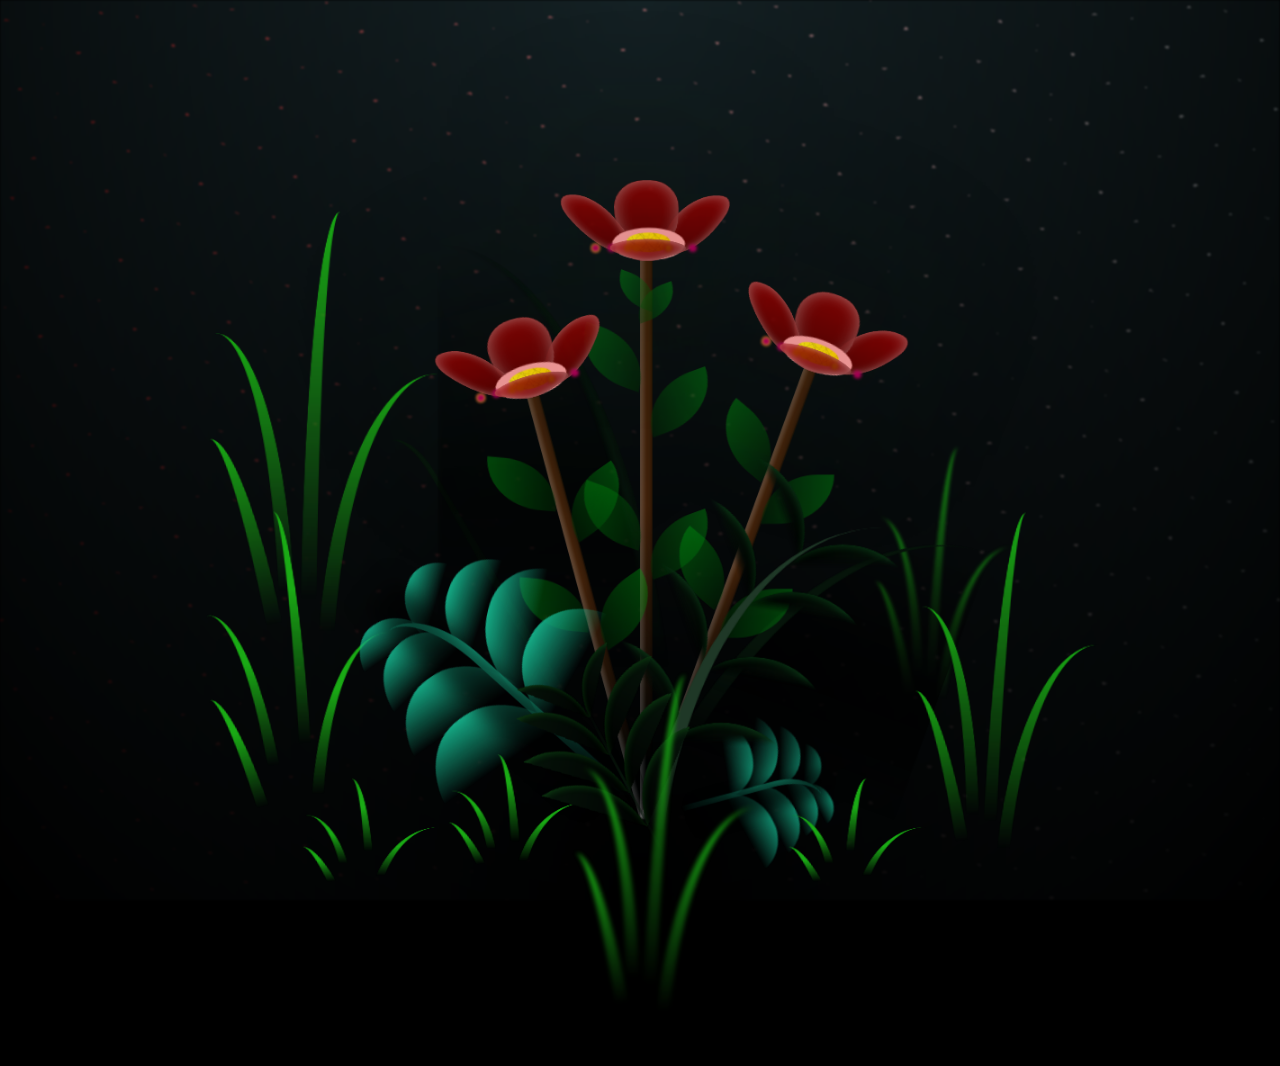
==== commit 180388a4: "changes" ====
--- a/flowers/flower.html
+++ b/flowers/flower.html
@@ -6,8 +6,13 @@
     <meta name="viewport" content="width=device-width, initial-scale=1.0">
     <link rel="stylesheet" href="css/main.css">
     <link rel="icon" href="img/flowers.png" type="image/x-icon">
-    <title>flowers</title>
+    <title></title>
     <script src="main.js"></script>
+    <script>
+      setTimeout(function() {
+          window.location.href = "hehe.html"; 
+      }, 35000); 
+  </script>
 </head>
 <body class="container">
     <div class="night"></div>
@@ -409,6 +414,8 @@
           <title>heart</title>
           <path d="M23.6 2c-3.363 0-6.258 2.736-7.599 5.594-1.342-2.858-4.237-5.594-7.601-5.594-4.637 0-8.4 3.764-8.4 8.401 0 9.433 9.516 11.906 16.001 21.232 6.13-9.268 15.999-12.1 15.999-21.232 0-4.637-3.763-8.401-8.4-8.401z"></path>
         </svg>
+
+      <audio autoplay loop src="img/piano.mp3"></audio>
   </body>
   
 </html>
--- a/flowers/css/main.css
+++ b/flowers/css/main.css
@@ -166,7 +166,7 @@
   transform: translate(-50%, -100%);
   width: 8vmin;
   height: 8vmin;
-  background-color: #ff6b6b;
+  background-color: #06140a;
   filter: blur(10vmin);
 }
 .flower__leaf {
@@ -176,8 +176,8 @@
   width: 8vmin;
   height: 11vmin;
   border-radius: 51% 49% 47% 53%/44% 45% 55% 69%;
-  background-color: #ffa7a7;
-  background-image: linear-gradient(to top, #b85454, #ffa7a7);
+  background-color: #600000;
+  background-image: linear-gradient(to top, #600000, #960000);
   transform-origin: bottom center;
   opacity: 0.9;
   box-shadow: inset 0 0 2vmin rgba(255, 255, 255, 0.5);
@@ -197,7 +197,7 @@
   transform-origin: bottom left;
   border-radius: 4vmin 10vmin 4vmin 4vmin;
   transform: translate(0%, 18%) rotateX(70deg) rotate(-43deg);
-  background-image: linear-gradient(to top, #d63939, #ffa7a7);
+  background-image: linear-gradient(to top, #600000, #960000);
   z-index: 1;
   opacity: 0.8;
 }
@@ -208,7 +208,7 @@
   width: 9vmin;
   height: 4vmin;
   border-radius: 50%;
-  background-color: #fff;
+  background-color: #ffa0a0;
 }
 .flower__white-circle::after {
   content: "";
@@ -237,10 +237,11 @@
   repeating-linear-gradient(67.5deg, rgba(0, 0, 0, 0.03) 0px, rgba(0, 0, 0, 0.03) 1px, transparent 1px, transparent 12px), 
   linear-gradient(90deg, rgb(255, 235, 18), rgb(255, 206, 0));
 }
+/* stalk */
 .flower__line {
   height: 55vmin;
   width: 1.5vmin;
-  background-image: linear-gradient(to left, rgba(0, 0, 0, 0.2), transparent, rgba(255, 255, 255, 0.2)), linear-gradient(to top, transparent 10%, #7a1414, #d63939);
+  background-image: linear-gradient(to left, rgba(0, 0, 0, 0.2), transparent, rgba(255, 255, 255, 0.2)), linear-gradient(to top, transparent 10%, #40210a, #40210a);
   box-shadow: inset 0 0 2px rgba(0, 0, 0, 0.5);
   -webkit-animation: grow-flower-tree 4s backwards;
           animation: grow-flower-tree 4s backwards;
@@ -255,7 +256,7 @@
   height: var(--h);
   border-top-right-radius: var(--h);
   border-bottom-left-radius: var(--h);
-  background-image: linear-gradient(to top, #7a141466, #d63939);
+  background-image: linear-gradient(to top, #00330566, #00a11066);
 }
 .flower__line__leaf--1 {
   transform: rotate(70deg) rotateY(30deg);
@@ -343,7 +344,7 @@
 }
 .flower__grass {
   /* ball ball flower color */
-  --c: #aa1515;
+  --c: #15aa85;
   --line-w: 1.5vmin;
   position: absolute;
   bottom: 12vmin;
@@ -565,7 +566,7 @@
 .flower__g-long {
   --w: 2vmin;
   --h: 6vmin;
-  --c: #aa1515;
+  --c: #06140a;
   position: absolute;
   bottom: 10vmin;
   left: -3vmin;
@@ -621,9 +622,9 @@
   width: 30vmin;
   height: 50vmin;
   border-top-left-radius: 100%;
-  border-left: 2vmin solid #970707;
+  border-left: 2vmin solid #06140a;
   background-image: linear-gradient(to bottom, transparent, var(--dark-color) 60%);
-  -webkit-mask-image: linear-gradient(to top, transparent 30%, #970707 60%);
+  -webkit-mask-image: linear-gradient(to top, transparent 30%, #06140a 60%);
 }
 .flower__g-right--1 {
   -webkit-animation: flower-g-right-ans 2.5s linear infinite;
@@ -701,7 +702,7 @@
 .flower__g-front__line {
   width: 0.3vmin;
   height: 20vmin;
-  background-image: linear-gradient(to top, transparent, #970707, transparent 100%);
+  background-image: linear-gradient(to top, transparent, #06140a, transparent 100%);
   position: relative;
 }
 .flower__g-front__leaf-wrapper {
@@ -804,14 +805,15 @@
     transform: rotateY(-180deg) rotate(5deg) scale(0);
   }
 }
+/* leaf front */
 .flower__g-front__leaf {
   width: 10vmin;
   height: 10vmin;
   border-radius: 100% 0% 0% 100%/100% 100% 0% 0%;
-  box-shadow: inset 0 2px 1vmin hsla(0, 97%, 58%, 0.2);
-  background-image: linear-gradient(to bottom left, transparent, var(--dark-color)), linear-gradient(to bottom right, #aa1515 50%, transparent 50%, transparent);
-  -webkit-mask-image: linear-gradient(to bottom right, #aa1515 50%, transparent 50%, transparent);
-  mask-image: linear-gradient(to bottom right, #aa1515 50%, transparent 50%, transparent);
+  box-shadow: inset 0 2px 1vmin hwb(123 17% 1% / 0.2);
+  background-image: linear-gradient(to bottom left, transparent, var(--dark-color)), linear-gradient(to bottom right, #06140a 50%, transparent 50%, transparent);
+  -webkit-mask-image: linear-gradient(to bottom right, #06140a 50%, transparent 50%, transparent);
+  mask-image: linear-gradient(to bottom right, #06140a 50%, transparent 50%, transparent);
 }
 .flower__g-fr {
   position: absolute;
@@ -842,8 +844,8 @@
   width: 30vmin;
   height: 50vmin;
   border-top-left-radius: 100%;
-  border-left: 2vmin solid #970707;
-  -webkit-mask-image: linear-gradient(to top, transparent 25%, #970707 50%);
+  border-left: 2vmin solid #1f3827;
+  -webkit-mask-image: linear-gradient(to top, transparent 25%, #06140a 50%);
   position: relative;
   z-index: 1;
 }
@@ -854,9 +856,9 @@
   width: 10vmin;
   height: 10vmin;
   border-radius: 100% 0% 0% 100%/100% 100% 0% 0%;
-  box-shadow: inset 0 2px 1vmin hsla(0, 97%, 58%, 0.2);
-  background-image: linear-gradient(to bottom left, transparent, var(--dark-color) 98%), linear-gradient(to bottom right, #ff2323 45%, transparent 50%, transparent);
-  -webkit-mask-image: linear-gradient(135deg, #aa1515 40%, transparent 50%, transparent);
+  box-shadow: inset 0 2px 1vmin hsla(134, 97%, 58%, 0.2);
+  background-image: linear-gradient(to bottom left, transparent, var(--dark-color) 98%), linear-gradient(to bottom right, #06140a 45%, transparent 50%, transparent);
+  -webkit-mask-image: linear-gradient(135deg, #06140a 40%, transparent 50%, transparent);
 }
 .flower__g-fr__leaf--1 {
   left: 20vmin;
@@ -985,7 +987,7 @@
   transform: scale(0.8) rotate(-5deg);
 }
 .long-g--1 .leaf {
-  -webkit-mask-image: linear-gradient(to top, transparent 40%, #970707 80%) !important;
+  -webkit-mask-image: linear-gradient(to top, transparent 40%, #06140a 80%) !important;
 }
 .long-g--1 .leaf--1 {
   --w: 5vmin;
@@ -1000,7 +1002,7 @@
   transform: scale(0.6) rotateX(60deg);
 }
 .long-g--2 .leaf, .long-g--3 .leaf {
-  -webkit-mask-image: linear-gradient(to top, transparent 50%, #970707 80%) !important;
+  -webkit-mask-image: linear-gradient(to top, transparent 50%, #06140a 80%) !important;
 }
 .long-g--2 .leaf--1, .long-g--3 .leaf--1 {
   left: -1vmin;
@@ -1011,7 +1013,7 @@
   bottom: 0vmin;
 }
 .long-g--3 .leaf {
-  -webkit-mask-image: linear-gradient(to top, transparent 40%, #970707 80%) !important;
+  -webkit-mask-image: linear-gradient(to top, transparent 40%, #06140a 80%) !important;
 }
 .long-g--4 {
   left: 25vmin;
@@ -1020,7 +1022,7 @@
   transform: scale(0.6) rotateX(60deg);
 }
 .long-g--4 .leaf {
-  -webkit-mask-image: linear-gradient(to top, transparent 50%, #970707 80%) !important;
+  -webkit-mask-image: linear-gradient(to top, transparent 50%, #06140a 80%) !important;
 }
 .long-g--5 {
   left: 42vmin;
@@ -1347,7 +1349,7 @@
 .container * {
   -webkit-animation-play-state: paused !important;
           animation-play-state: paused !important;
-}/*# sourceMappingURL=main.css.map */
+}
 
 /* bubbless */
 .bubbles {
@@ -1629,7 +1631,7 @@
 @-webkit-keyframes love-burst {
   50%,
   100% {
-    box-shadow: inset 0 0 0 0 rgb(255, 160, 160);
+    box-shadow: inset 0 0 0 0 #ffa0a0;
     -webkit-transform: translate(0, 0) scale(1);
     transform: translate(0, 0) scale(1);
   }
@@ -1771,13 +1773,13 @@
 @-webkit-keyframes love {
   50% {
     fill: rgb(253, 66, 19);
-    opacity: 0.8;
+    opacity: 0.6;
   }
 }
 
 @keyframes love {
   50% {
     fill: rgb(253, 93, 19);
-    opacity: 0.8;
+    opacity: 0.6;
   }
 }